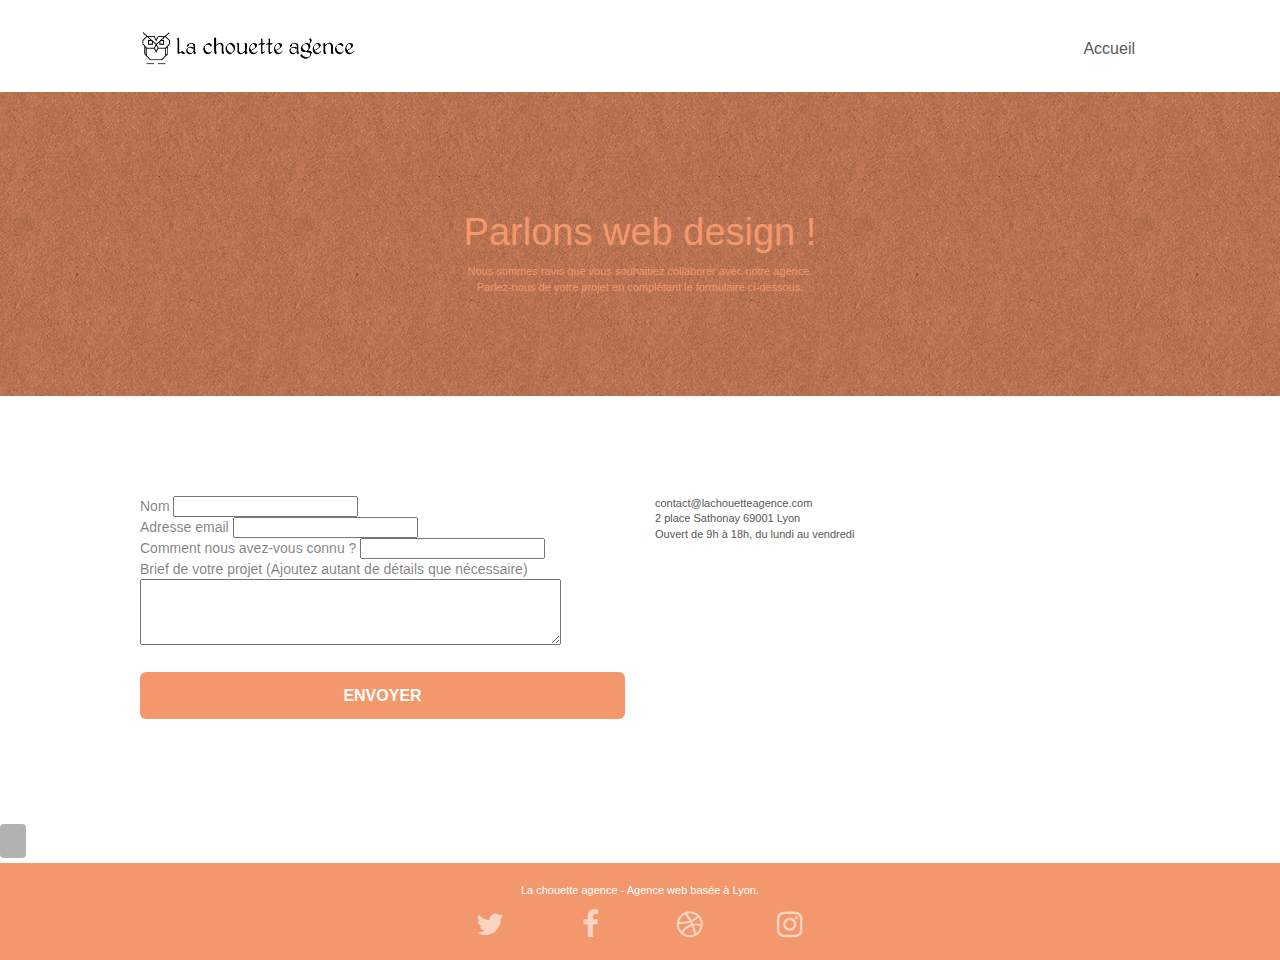
==== contact.html @ f921adf1 "Heading level & keyword invisible" ====
<!doctype html>
<html lang="FR">
<head>
    <meta charset="utf-8">
    <meta name="keywords" content="">
    <meta name="description" content="La chouette agence, une grande agence de web design basée à Lyon.">
    <meta name="viewport" content="width=device-width, initial-scale=1.0, viewport-fit=cover">
    <link rel="shortcut icon" type="image/png" href="favicon.jpg">
    
	<link rel="stylesheet" type="text/css" href="./css/bootstrap.css">
	<link rel="stylesheet" type="text/css" href="style.css">
	<link rel="stylesheet" type="text/css" href="./css/font-awesome.css">
	<link rel="stylesheet" type="text/css" href="./css/et-line.css">
	
    
	<script src="./js/jquery-2.1.0.min.js"></script>
	<script src="./js/bootstrap.min.js"></script>
	<script src="./js/blocs.min.js"></script>
	<script src="./js/jqBootstrapValidation.min.js"></script>
	<script src="./js/formHandler.min.js"></script>
    <title>Contact - La chouette agence</title>

    
<!-- Analytics -->
 
<!-- Analytics END -->
    
</head>
<body>
<!-- Principal conteneur -->
<div class="page-container">
    
<!-- bloc-0 -->
<div class="bloc bgc-white l-bloc " id="bloc-0">
	<div class="container bloc-sm">
		<nav class="navbar row">
			<div class="navbar-header">
				<a class="navbar-brand" href="index.html"><img src="img/la-chouette-agence.png" alt="atlanta web design logo" height="40" /></a>
				<button id="nav-toggle" type="button" class="ui-navbar-toggle navbar-toggle" data-toggle="collapse" data-target=".navbar-1">
					<span class="sr-only">Toggle navigation</span><span class="icon-bar"></span><span class="icon-bar"></span><span class="icon-bar"></span>
				</button>
			</div>
			<div class="collapse navbar-collapse navbar-1 special-dropdown-nav">
				<ul class="site-navigation nav navbar-nav">
					<li>
						<a href="index.html">Accueil</a>
					</li>
				</ul>
			</div>
		</nav>
	</div>
</div>
<!-- bloc-0 END -->

<!-- bloc-6 -->
<div class="bloc bg-dots-bg bg-repeat bgc-atomic-tangerine d-bloc bloc-bg-texture texture-paper" id="bloc-6">
	<div class="container bloc-lg">
		<div class="row">
			<div class="col-sm-12">
				<h1 class="text-center hero-bloc-text tc-white">
					Parlons web design !
				</h1>
				<p class="text-center mg-lg tc-white tight-width-whitespace">
					Nous sommes ravis que vous souhaitiez collaborer avec notre agence.<br>
					Parlez-nous de votre projet en complétant le formulaire ci-dessous.
				</p>
			</div>
		</div>
	</div>
</div>
<!-- bloc-6 END -->

<!-- bloc-7 -->
<div class="bloc bgc-white l-bloc" id="bloc-7">
	<div class="container bloc-lg">
		<div class="row">
			<div class="col-sm-6">
				<form id="form_1" novalidate success-msg="Your message has been sent." fail-msg="Sorry it seems that our mail server is not responding, Sorry for the inconvenience!">
					<div class="form-group">
						<label>
							Nom
						</label>
						<input id="name" class="form-control" required />
					</div>
					<div class="form-group">
						<label>
							Adresse email
						</label>
						<input id="email" class="form-control" type="email" required />
					</div>
					<div class="form-group">
						<label>
							Comment nous avez-vous connu ?
						</label>
						<input class="form-control" type="email" required id="input_504" />
					</div>
					<div class="form-group">
						<label>
							Brief de votre projet (Ajoutez autant de détails que nécessaire)<br>
						</label><textarea id="message" class="form-control" rows="4" cols="50" required></textarea>
					</div> 
					<button class="bloc-button btn btn-lg btn-block cta-hero btn-atomic-tangerine" type="submit">
						Envoyer
					</button>
				</form>
			</div>
			<div class="col-sm-6">
				<p>
					contact@lachouetteagence.com<br>2 place Sathonay 69001 Lyon<br>Ouvert de 9h à 18h, du lundi au vendredi<br>
				</p>
			</div>
		</div>
	</div>
</div>
<!-- bloc-7 END -->

<!-- ScrollToTop Button -->
<a class="bloc-button btn btn-d scrollToTop" onclick="scrollToTarget('1')"><span class="fa fa-chevron-up"></span></a>
<!-- ScrollToTop Button END-->


<!-- Footer - bloc-8 -->
<div class="bloc bgc-atomic-tangerine d-bloc" id="bloc-8">
	<div class="container bloc-sm">
		<div class="row">
			<div class="col-sm-12">
				<p class="text-center white">
					La chouette agence - Agence web basée à Lyon.<br>
				</p>
				<div class="row row-no-gutters social">
					<div class="col-sm-3">
						<div class="text-center">
							<a class="social" href="index.html"><span class="fa fa-twitter icon-md"></span></a>
						</div>
					</div>
					<div class="col-sm-3">
						<div class="text-center">
							<a class="social" href="index.html"><span class="fa fa-facebook icon-md"></span></a>
						</div>
					</div>
					<div class="col-sm-3">
						<div class="text-center">
							<a class="social" href="index.html"><span class="fa fa-dribbble icon-md"></span></a>
						</div>
					</div>
					<div class="col-sm-3">
						<div class="text-center">
							<a class="social" href="index.html"><span class="fa fa-instagram icon-md"></span></a>
						</div>
					</div>
				</div>
			</div>
		</div>
	</div>
</div>
<!-- Footer - bloc-8 END -->

</div>
<!-- Principal conteneur END -->
    

</body>
</html>
---- style.css ----
body{margin:0;padding:0;background:#fff;overflow-x:hidden;-webkit-font-smoothing:antialiased;-moz-osx-font-smoothing:grayscale}a,button{transition:all .3s ease-in-out;outline:0!important}a:hover{text-decoration:none;cursor:pointer}.bloc{width:100%;clear:both;background:50% 50% no-repeat;padding:0 50px;-webkit-background-size:cover;-moz-background-size:cover;-o-background-size:cover;background-size:cover;position:relative}.bloc .container{padding-left:0;padding-right:0}.bloc-lg{padding:100px 50px}.bloc-md{padding:50px}.bloc-sm{padding:20px 50px}.bg-b-edge,.bg-br-edge,.bg-center,.bg-l-edge,.bg-r-edge,.bg-repeat,.bg-t-edge{-webkit-background-size:auto!important;-moz-background-size:auto!important;-o-background-size:auto!important;background-size:auto!important}.bg-repeat{background:repeat}.bg-t-edge{background:top no-repeat}.bloc-bg-texture::before{content:"";background-size:2px 2px;position:absolute;top:0;bottom:0;left:0;right:0}.texture-paper::before{background:url(https://emericcarbonnier.github.io/Emericcarbonnier-CarbonnierEmeric_4_10-10-2021/img/texture-paper.png);background-size:280px 280px}.b-parallax{background-attachment:fixed}.d-bloc{color:rgba(255,255,255,.7)}.d-bloc button:hover{color:rgba(255,255,255,.9)}.d-bloc .a-btn,.d-bloc .navbar a,.d-bloc .navbar-brand,.d-bloc a .icon-lg,.d-bloc a .icon-md,.d-bloc a .icon-sm,.d-bloc h1 a,.d-bloc h2 a,.d-bloc h3 a,.d-bloc h4 a,.d-bloc h5 a,.d-bloc h6 a,.d-bloc p a{color:rgba(255,255,255,.6)}.d-bloc .a-btn:hover,.d-bloc .navbar a:hover,.d-bloc .navbar-brand:hover,.d-bloc a:hover .icon-lg,.d-bloc a:hover .icon-md,.d-bloc a:hover .icon-sm,.d-bloc h1 a:hover,.d-bloc h2 a:hover,.d-bloc h3 a:hover,.d-bloc h4 a:hover,.d-bloc h5 a:hover,.d-bloc h6 a:hover,.d-bloc p a:hover{color:rgba(255,255,255,1)}.d-bloc .navbar-toggle .icon-bar{background:rgba(255,255,255,1)}.l-bloc{color:rgba(0,0,0,.5)}.l-bloc button:hover{color:rgba(0,0,0,.7)}.l-bloc .a-btn,.l-bloc .navbar a,.l-bloc .navbar-brand,.l-bloc a .icon-lg,.l-bloc a .icon-md,.l-bloc a .icon-sm,.l-bloc h1 a,.l-bloc h2 a,.l-bloc h3 a,.l-bloc h4 a,.l-bloc h5 a,.l-bloc h6 a,.l-bloc p a{color:rgba(0,0,0,.6)}.l-bloc .a-btn:hover,.l-bloc .navbar a:hover,.l-bloc .navbar-brand:hover,.l-bloc a:hover .icon-lg,.l-bloc a:hover .icon-md,.l-bloc a:hover .icon-sm,.l-bloc h1 a:hover,.l-bloc h2 a:hover,.l-bloc h3 a:hover,.l-bloc h4 a:hover,.l-bloc h5 a:hover,.l-bloc h6 a:hover,.l-bloc p a:hover{color:rgba(0,0,0,1)}.l-bloc .navbar-toggle .icon-bar{color:rgba(0,0,0,.6)}.voffset{margin-top:30px}.voffset-lg{margin-top:80px}.row-no-gutters{margin-right:0;margin-left:0}.row.row-no-gutters>[class*=" col-"],.row.row-no-gutters>[class^=col-]{padding-right:0;padding-left:0}#bloc-1-hero h1{font-size:32px}.navbar{margin-bottom:0;z-index:1}.navbar-brand{height:auto;padding:3px 15px;font-size:25px;font-weight:400;font-weight:600;line-height:44px}.navbar-brand img{max-height:200px;margin:0 5px 0 0;display:inline}.navbar-brand img[src$=svg]{min-width:100px}.nav-center .navbar-brand img{margin:0}.navbar .nav{padding-top:2px;margin-right:-16px;float:right;z-index:1}.nav>li{float:left;margin-top:4px;font-size:16px}.nav>li a:focus,.nav>li a:hover{background:0 0}.navbar-toggle{margin:10px 10px 0 0;border:0}.navbar-toggle:hover{background:0 0!important}.navbar-toggle .icon-bar{background-color:rgba(0,0,0,.5);width:26px}@media (min-width:768px){.site-navigation{position:absolute;top:50%;right:20px;transform:translate(0,-50%);-webkit-transform:translateY(-50%)}.nav-center{text-align:center}.nav-center .navbar-header{width:100%}.nav-center .nav>li,.nav-center .navbar-brand,.nav-center .navbar-header{float:none;display:inline-block}.nav-center .site-navigation{position:relative;width:100%;right:0;margin-right:0;margin-top:20px}}.nav>li>.dropdown a{background:0 0!important;display:block;padding:14px 15px}.mg-md{margin-top:10px;margin-bottom:20px}.mg-lg{margin-top:10px;margin-bottom:40px}.btn{margin:0 5px 5px 0}.btn-d,.btn-d:focus,.btn-d:hover{color:#fff;background:rgba(0,0,0,.3)}button{outline:0!important}.btn-rd{border-radius:40px}.btn-clean{border:1px solid rgba(0,0,0,.08);border-bottom-color:rgba(0,0,0,.1);text-shadow:0 1px 0 rgba(0,0,1,.1);box-shadow:0 1px 3px rgba(0,0,1,.25),inset 0 1px 0 0 rgba(255,255,255,.15)}.icon-md{font-size:30px!important}.icon-lg{font-size:60px!important}.sm-shadow{text-shadow:0 1px 2px rgba(0,0,0,.3)}a[data-lightbox]{position:relative;display:block;text-align:center}a[data-lightbox]:hover::before{content:"+";font-family:HelveticaNeue-Light,"Helvetica Neue Light","Helvetica Neue",Helvetica,Arial;font-size:32px;width:50px;height:50px;margin-left:-25px;border-radius:50%;background:rgba(0,0,0,.6);color:#fff;font-weight:100;z-index:1;position:absolute;top:50%;transform:translateY(-50%);-webkit-transform:translateY(-50%)}a[data-lightbox]:hover img{opacity:.6;-webkit-animation-fill-mode:none;animation-fill-mode:none}.lightbox-caption{padding:20px;color:#fff;background:rgba(0,0,0,.5);position:absolute;left:15px;right:15px;bottom:5px}.snapshot-lb .lightbox-caption{padding:0;color:rgba(0,0,0,.5);background:0 0}.btn,a,h1,h2,h3,h4,h5,h6,p{font-family:helvetica;font-weight:400;color:#575757!important}.container{max-width:1000px}.hero-bloc-text{font-size:38px}p{font-size:11px}.tight-width-whitespace{max-width:600px;margin:auto auto auto auto}.h1{font-size:20px;font-family:"Open Sans"}.cta-hero{margin-top:22px;color:#fff!important;text-transform:uppercase;padding:12px 28px 12px 28px;font-size:16px;font-weight:700}.social{max-width:400px;margin:auto auto auto auto}h2{font-size:22px;line-height:1.4em}h3{font-size:15px;text-transform:uppercase;font-weight:700;color:#333!important}.med-width-whitespace{max-width:800px;margin:auto auto auto auto;box-shadow:0 0 0 #000}h1{color:#333!important}h4{color:#333!important}.icons{margin-bottom:14px;margin-top:24px}.white{color:#fff!important}.portfolio-thumb{margin-bottom:24px}.portfolio-row{margin-bottom:44px;margin-top:50px}.black-background{background-color:rgba(165,147,99,.7);padding:40px 40px 40px 40px}.bold-link{font-weight:900;text-decoration:underline!important}.bgc-white{background-color:#fff}.bgc-dark-slate-blue{background-color:#364577}.bgc-atomic-tangerine{background-color:#f3976c}.tc-white{color:#f3976c!important}.btn-atomic-tangerine{background:#f3976c;color:#fff!important}.btn-atomic-tangerine:hover{background:#c27956!important;color:#fff!important}.ltc-white{color:#fff!important}.ltc-white:hover{color:#ccc!important}.ltc-atomic-tangerine{color:#f3976c!important}.ltc-atomic-tangerine:hover{color:#c27956!important}.icon-dark-slate-blue{color:#364577!important;border-color:#364577!important}.bg-lines-h2-bg{background-image:url(https://emericcarbonnier.github.io/Emericcarbonnier-CarbonnierEmeric_4_10-10-2021/img/lines-h2-bg.png)}.bg-banniere{background-image:url(https://emericcarbonnier.github.io/Emericcarbonnier-CarbonnierEmeric_4_10-10-2021/img/la-chouette-agence-banniere.jpg)}.bg-presentation{background-image:url(https://emericcarbonnier.github.io/Emericcarbonnier-CarbonnierEmeric_4_10-10-2021/img/image-de-presentation.bmp)}@media (max-width:1024px){.bloc{padding-left:20px;padding-right:20px}}@media (max-width:992px) and (min-width:768px){.navbar .nav{max-width:80%}.nav-center.navbar .nav{max-width:100%}}@media only screen and (min-device-width:768px) and (max-device-width:1024px) and (orientation:landscape){.b-parallax{background-attachment:scroll}}@media only screen and (min-device-width:1024px) and (max-device-width:1366px) and (-webkit-min-device-pixel-ratio:1.5){.b-parallax{background-attachment:scroll}}@media (max-width:991px){.container{width:100%}.b-parallax{background-attachment:scroll}#hero-bloc,.page-container{overflow-x:hidden;position:relative}.bloc{padding-left:constant(safe-area-inset-left);padding-right:constant(safe-area-inset-right)}}@media (max-width:767px){.page-container{overflow-x:hidden;position:relative}h1,h2,h3,h4,h5,h6,p{padding-left:10px!important;padding-right:10px!important}.b-parallax{background-attachment:scroll}.navbar .nav{padding-top:0;border-top:1px solid rgba(0,0,0,.2);float:none!important}.navbar.row{margin-left:0;margin-right:0}.site-navigation{position:inherit;transform:none;-webkit-transform:none;-ms-transform:none}.nav>li{margin-top:0;border-bottom:1px solid rgba(0,0,0,.1);background:rgba(0,0,0,.05);text-align:left;padding-left:15px;width:100%}.nav>li:hover{background:rgba(0,0,0,.08)}#hero-bloc .navbar .nav{background:rgba(0,0,0,.8)}#hero-bloc .navbar .nav a{color:rgba(255,255,255,.6)}.hero{padding:50px 0}.hero-nav{left:-1px;right:-1px}.navbar-collapse{padding:0;overflow-x:hidden;-webkit-box-shadow:none;box-shadow:none}.navbar-brand img{max-height:40px;width:auto}.bloc{padding-left:0;padding-right:0}.bloc-lg{padding:40px 0}.bloc-md,.bloc-sm{padding-left:0;padding-right:0}.a-block{padding:0 10px}.voffset{margin-top:5px}.voffset-md{margin-top:20px}.voffset-lg{margin-top:30px}}@media (max-width:400px){.bloc{padding-left:0;padding-right:0}}
---- css/et-line.css ----
@font-face{font-family:et-line;src:url(https://emericcarbonnier.github.io/Emericcarbonnier-CarbonnierEmeric_4_10-10-2021/fonts/et-line.eot);src:url(https://emericcarbonnier.github.io/Emericcarbonnier-CarbonnierEmeric_4_10-10-2021/fonts/et-line.eot?#iefix) format('embedded-opentype'),url(https://emericcarbonnier.github.io/Emericcarbonnier-CarbonnierEmeric_4_10-10-2021/fonts/et-line.woff) format('woff'),url(https://emericcarbonnier.github.io/Emericcarbonnier-CarbonnierEmeric_4_10-10-2021/fonts/et-line.ttf) format('truetype'),url(https://emericcarbonnier.github.io/Emericcarbonnier-CarbonnierEmeric_4_10-10-2021/fonts/et-line.svg#et-line) format('svg');font-weight:400;font-style:normal}.et-icon-browser,.et-icon-dribbble,.et-icon-edit,.et-icon-facebook,.et-icon-presentation,.et-icon-target,.et-icon-twitter{font-family:et-line;speak:none;font-style:normal;font-weight:400;font-variant:normal;text-transform:none;line-height:1;-webkit-font-smoothing:antialiased;-moz-osx-font-smoothing:grayscale;display:inline-block}.et-icon-browser:before{content:"\e00c"}.et-icon-presentation:before{content:"\e00e"}.et-icon-edit:before{content:"\e01c"}.et-icon-target:before{content:"\e04e"}.et-icon-facebook:before{content:"\e05d"}.et-icon-twitter:before{content:"\e05e"}.et-icon-dribbble:before{content:"\e063"}
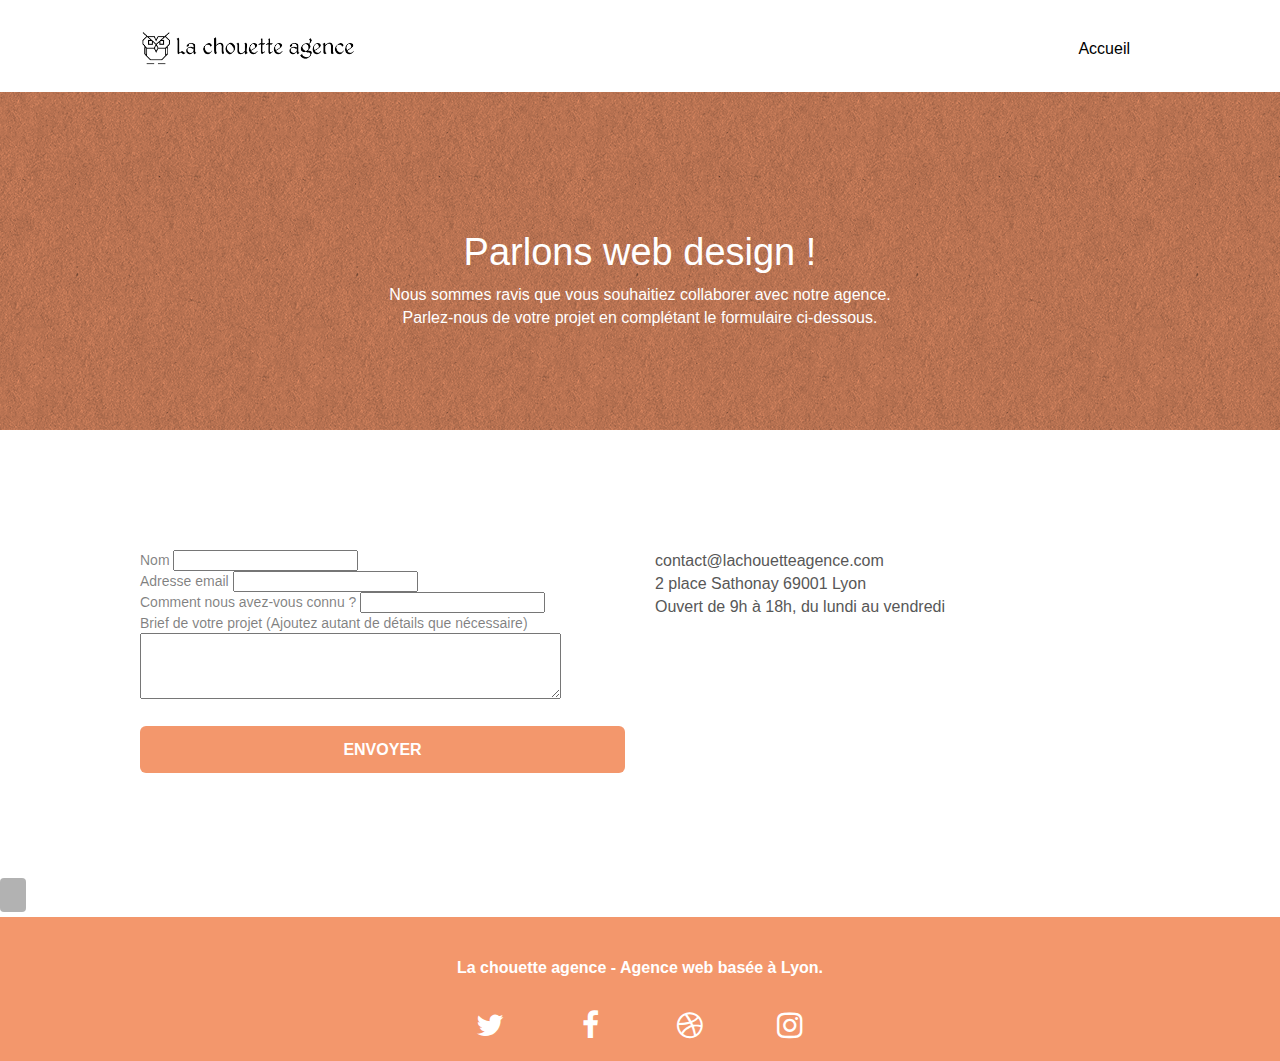
==== commit af2df87a: "page 2, label, contraste" ====
--- a/contact.html
+++ b/contact.html
@@ -1,163 +1,180 @@
 <!doctype html>
 <html lang="FR">
+
 <head>
-    <meta charset="utf-8">
-    <meta name="keywords" content="">
-    <meta name="description" content="La chouette agence, une grande agence de web design basée à Lyon.">
-    <meta name="viewport" content="width=device-width, initial-scale=1.0, viewport-fit=cover">
-    <link rel="shortcut icon" type="image/png" href="favicon.jpg">
-    
+	<meta charset="utf-8">
+	<meta name="keywords" content="">
+	<meta name="description" content="La chouette agence, une grande agence de web design basée à Lyon.">
+	<meta name="viewport" content="width=device-width, initial-scale=1.0, viewport-fit=cover">
+	<link rel="shortcut icon" type="image/png" href="favicon.jpg">
+
 	<link rel="stylesheet" type="text/css" href="./css/bootstrap.css">
 	<link rel="stylesheet" type="text/css" href="style.css">
 	<link rel="stylesheet" type="text/css" href="./css/font-awesome.css">
 	<link rel="stylesheet" type="text/css" href="./css/et-line.css">
-	
-    
+
+
 	<script src="./js/jquery-2.1.0.min.js"></script>
 	<script src="./js/bootstrap.min.js"></script>
 	<script src="./js/blocs.min.js"></script>
 	<script src="./js/jqBootstrapValidation.min.js"></script>
 	<script src="./js/formHandler.min.js"></script>
-    <title>Contact - La chouette agence</title>
+	<title>Contact - La chouette agence</title>
 
-    
-<!-- Analytics -->
- 
-<!-- Analytics END -->
-    
+
+	<!-- Analytics -->
+
+	<!-- Analytics END -->
+
 </head>
+
 <body>
-<!-- Principal conteneur -->
-<div class="page-container">
-    
-<!-- bloc-0 -->
-<div class="bloc bgc-white l-bloc " id="bloc-0">
-	<div class="container bloc-sm">
-		<nav class="navbar row">
-			<div class="navbar-header">
-				<a class="navbar-brand" href="index.html"><img src="img/la-chouette-agence.png" alt="atlanta web design logo" height="40" /></a>
-				<button id="nav-toggle" type="button" class="ui-navbar-toggle navbar-toggle" data-toggle="collapse" data-target=".navbar-1">
-					<span class="sr-only">Toggle navigation</span><span class="icon-bar"></span><span class="icon-bar"></span><span class="icon-bar"></span>
-				</button>
-			</div>
-			<div class="collapse navbar-collapse navbar-1 special-dropdown-nav">
-				<ul class="site-navigation nav navbar-nav">
-					<li>
-						<a href="index.html">Accueil</a>
-					</li>
-				</ul>
-			</div>
-		</nav>
-	</div>
-</div>
-<!-- bloc-0 END -->
+	<!-- Principal conteneur -->
+	<div class="page-container">
 
-<!-- bloc-6 -->
-<div class="bloc bg-dots-bg bg-repeat bgc-atomic-tangerine d-bloc bloc-bg-texture texture-paper" id="bloc-6">
-	<div class="container bloc-lg">
-		<div class="row">
-			<div class="col-sm-12">
-				<h1 class="text-center hero-bloc-text tc-white">
-					Parlons web design !
-				</h1>
-				<p class="text-center mg-lg tc-white tight-width-whitespace">
-					Nous sommes ravis que vous souhaitiez collaborer avec notre agence.<br>
-					Parlez-nous de votre projet en complétant le formulaire ci-dessous.
-				</p>
+		<!-- bloc-0 -->
+		<div class="bloc bgc-white l-bloc " id="bloc-0">
+			<div class="container bloc-sm">
+				<nav class="navbar row">
+					<div class="navbar-header">
+						<a class="navbar-brand" href="index.html"><img src="img/la-chouette-agence.png"
+								alt="atlanta web design logo" height="40" /></a>
+						<button id="nav-toggle" type="button" class="ui-navbar-toggle navbar-toggle"
+							data-toggle="collapse" data-target=".navbar-1">
+							<span class="sr-only">Toggle navigation</span><span class="icon-bar"></span><span
+								class="icon-bar"></span><span class="icon-bar"></span>
+						</button>
+					</div>
+					<div class="collapse navbar-collapse navbar-1 special-dropdown-nav">
+						<ul class="site-navigation nav navbar-nav">
+							<li>
+								<a href="index.html">Accueil</a>
+							</li>
+						</ul>
+					</div>
+				</nav>
 			</div>
 		</div>
-	</div>
-</div>
-<!-- bloc-6 END -->
+		<!-- bloc-0 END -->
 
-<!-- bloc-7 -->
-<div class="bloc bgc-white l-bloc" id="bloc-7">
-	<div class="container bloc-lg">
-		<div class="row">
-			<div class="col-sm-6">
-				<form id="form_1" novalidate success-msg="Your message has been sent." fail-msg="Sorry it seems that our mail server is not responding, Sorry for the inconvenience!">
-					<div class="form-group">
-						<label>
-							Nom
-						</label>
-						<input id="name" class="form-control" required />
+		<!-- bloc-6 -->
+		<div class="bloc bg-dots-bg bg-repeat bgc-atomic-tangerine d-bloc bloc-bg-texture texture-paper" id="bloc-6">
+			<div class="container bloc-lg">
+				<div class="row">
+					<div class="col-sm-12">
+						<h1 class="text-center hero-bloc-text white">
+							Parlons web design !
+						</h1>
+						<p class="text-center mg-lg tight-width-whitespace white">
+							Nous sommes ravis que vous souhaitiez collaborer avec notre agence.<br>
+							Parlez-nous de votre projet en complétant le formulaire ci-dessous.
+						</p>
 					</div>
-					<div class="form-group">
-						<label>
-							Adresse email
-						</label>
-						<input id="email" class="form-control" type="email" required />
-					</div>
-					<div class="form-group">
-						<label>
-							Comment nous avez-vous connu ?
-						</label>
-						<input class="form-control" type="email" required id="input_504" />
-					</div>
-					<div class="form-group">
-						<label>
-							Brief de votre projet (Ajoutez autant de détails que nécessaire)<br>
-						</label><textarea id="message" class="form-control" rows="4" cols="50" required></textarea>
-					</div> 
-					<button class="bloc-button btn btn-lg btn-block cta-hero btn-atomic-tangerine" type="submit">
-						Envoyer
-					</button>
-				</form>
-			</div>
-			<div class="col-sm-6">
-				<p>
-					contact@lachouetteagence.com<br>2 place Sathonay 69001 Lyon<br>Ouvert de 9h à 18h, du lundi au vendredi<br>
-				</p>
+				</div>
 			</div>
 		</div>
-	</div>
-</div>
-<!-- bloc-7 END -->
+		<!-- bloc-6 END -->
 
-<!-- ScrollToTop Button -->
-<a class="bloc-button btn btn-d scrollToTop" onclick="scrollToTarget('1')"><span class="fa fa-chevron-up"></span></a>
-<!-- ScrollToTop Button END-->
+		<!-- bloc-7 -->
+		<div class="bloc bgc-white l-bloc" id="bloc-7">
+			<div class="container bloc-lg">
+				<div class="row">
+					<div class="col-sm-6">
+						<form id="form_1" novalidate success-msg="Your message has been sent."
+							fail-msg="Sorry it seems that our mail server is not responding, Sorry for the inconvenience!">
+							<div class="form-group">
+								<label>
+									Nom
+
+									<input id="name" class="form-control" required />
+								</label>
+							</div>
+							<div class="form-group">
+								<label>
+									Adresse email
+
+									<input id="email" class="form-control" type="email" required />
+								</label>
+
+							</div>
+							<div class="form-group">
+								<label>
+									Comment nous avez-vous connu ?
+
+									<input class="form-control" type="email" required id="input_504" />
+								</label>
+							</div>
+							<div class="form-group">
+								<label>
+									Brief de votre projet (Ajoutez autant de détails que nécessaire)<br>
+									<textarea id="message" class="form-control" rows="4" cols="50"
+										required></textarea>
+									</label>
+							</div>
+							<button class="bloc-button btn btn-lg btn-block cta-hero btn-atomic-tangerine"
+								type="submit">
+								Envoyer
+							</button>
+						</form>
+					</div>
+					<div class="col-sm-6">
+						<p>
+							contact@lachouetteagence.com<br>2 place Sathonay 69001 Lyon<br>Ouvert de 9h à 18h, du lundi
+							au vendredi<br>
+						</p>
+					</div>
+				</div>
+			</div>
+		</div>
+		<!-- bloc-7 END -->
+
+		<!-- ScrollToTop Button -->
+		<a class="bloc-button btn btn-d scrollToTop" onclick="scrollToTarget('1')"><span
+				class="fa fa-chevron-up"></span></a>
+		<!-- ScrollToTop Button END-->
 
 
-<!-- Footer - bloc-8 -->
-<div class="bloc bgc-atomic-tangerine d-bloc" id="bloc-8">
-	<div class="container bloc-sm">
-		<div class="row">
-			<div class="col-sm-12">
-				<p class="text-center white">
-					La chouette agence - Agence web basée à Lyon.<br>
-				</p>
-				<div class="row row-no-gutters social">
-					<div class="col-sm-3">
-						<div class="text-center">
-							<a class="social" href="index.html"><span class="fa fa-twitter icon-md"></span></a>
-						</div>
-					</div>
-					<div class="col-sm-3">
-						<div class="text-center">
-							<a class="social" href="index.html"><span class="fa fa-facebook icon-md"></span></a>
-						</div>
-					</div>
-					<div class="col-sm-3">
-						<div class="text-center">
-							<a class="social" href="index.html"><span class="fa fa-dribbble icon-md"></span></a>
-						</div>
-					</div>
-					<div class="col-sm-3">
-						<div class="text-center">
-							<a class="social" href="index.html"><span class="fa fa-instagram icon-md"></span></a>
+		<!-- Footer - bloc-8 -->
+		<div class="bloc bgc-atomic-tangerine d-bloc" id="bloc-8">
+			<div class="container bloc-sm">
+				<div class="row">
+					<div class="col-sm-12">
+						<p class="text-center white font-weight-bold">
+							La chouette agence - Agence web basée à Lyon.<br>
+						</p>
+						<div class="row row-no-gutters social">
+							<div class="col-sm-3">
+								<div class="text-center">
+									<a class="social" href="index.html" alt="twitter"><span class="fa fa-twitter icon-md"></span></a>
+								</div>
+							</div>
+							<div class="col-sm-3">
+								<div class="text-center">
+									<a class="social" href="index.html"><span class="fa fa-facebook icon-md"></span></a>
+								</div>
+							</div>
+							<div class="col-sm-3">
+								<div class="text-center">
+									<a class="social" href="index.html"><span class="fa fa-dribbble icon-md"></span></a>
+								</div>
+							</div>
+							<div class="col-sm-3">
+								<div class="text-center">
+									<a class="social" href="index.html"><span
+											class="fa fa-instagram icon-md"></span></a>
+								</div>
+							</div>
 						</div>
 					</div>
 				</div>
 			</div>
 		</div>
+		<!-- Footer - bloc-8 END -->
+
 	</div>
-</div>
-<!-- Footer - bloc-8 END -->
+	<!-- Principal conteneur END -->
 
-</div>
-<!-- Principal conteneur END -->
-    
 
 </body>
-</html>
+
+</html>--- a/style.css
+++ b/style.css
@@ -1 +1,618 @@
-body{margin:0;padding:0;background:#fff;overflow-x:hidden;-webkit-font-smoothing:antialiased;-moz-osx-font-smoothing:grayscale}a,button{transition:all .3s ease-in-out;outline:0!important}a:hover{text-decoration:none;cursor:pointer}.bloc{width:100%;clear:both;background:50% 50% no-repeat;padding:0 50px;-webkit-background-size:cover;-moz-background-size:cover;-o-background-size:cover;background-size:cover;position:relative}.bloc .container{padding-left:0;padding-right:0}.bloc-lg{padding:100px 50px}.bloc-md{padding:50px}.bloc-sm{padding:20px 50px}.bg-b-edge,.bg-br-edge,.bg-center,.bg-l-edge,.bg-r-edge,.bg-repeat,.bg-t-edge{-webkit-background-size:auto!important;-moz-background-size:auto!important;-o-background-size:auto!important;background-size:auto!important}.bg-repeat{background:repeat}.bg-t-edge{background:top no-repeat}.bloc-bg-texture::before{content:"";background-size:2px 2px;position:absolute;top:0;bottom:0;left:0;right:0}.texture-paper::before{background:url(https://emericcarbonnier.github.io/Emericcarbonnier-CarbonnierEmeric_4_10-10-2021/img/texture-paper.png);background-size:280px 280px}.b-parallax{background-attachment:fixed}.d-bloc{color:rgba(255,255,255,.7)}.d-bloc button:hover{color:rgba(255,255,255,.9)}.d-bloc .a-btn,.d-bloc .navbar a,.d-bloc .navbar-brand,.d-bloc a .icon-lg,.d-bloc a .icon-md,.d-bloc a .icon-sm,.d-bloc h1 a,.d-bloc h2 a,.d-bloc h3 a,.d-bloc h4 a,.d-bloc h5 a,.d-bloc h6 a,.d-bloc p a{color:rgba(255,255,255,.6)}.d-bloc .a-btn:hover,.d-bloc .navbar a:hover,.d-bloc .navbar-brand:hover,.d-bloc a:hover .icon-lg,.d-bloc a:hover .icon-md,.d-bloc a:hover .icon-sm,.d-bloc h1 a:hover,.d-bloc h2 a:hover,.d-bloc h3 a:hover,.d-bloc h4 a:hover,.d-bloc h5 a:hover,.d-bloc h6 a:hover,.d-bloc p a:hover{color:rgba(255,255,255,1)}.d-bloc .navbar-toggle .icon-bar{background:rgba(255,255,255,1)}.l-bloc{color:rgba(0,0,0,.5)}.l-bloc button:hover{color:rgba(0,0,0,.7)}.l-bloc .a-btn,.l-bloc .navbar a,.l-bloc .navbar-brand,.l-bloc a .icon-lg,.l-bloc a .icon-md,.l-bloc a .icon-sm,.l-bloc h1 a,.l-bloc h2 a,.l-bloc h3 a,.l-bloc h4 a,.l-bloc h5 a,.l-bloc h6 a,.l-bloc p a{color:rgba(0,0,0,.6)}.l-bloc .a-btn:hover,.l-bloc .navbar a:hover,.l-bloc .navbar-brand:hover,.l-bloc a:hover .icon-lg,.l-bloc a:hover .icon-md,.l-bloc a:hover .icon-sm,.l-bloc h1 a:hover,.l-bloc h2 a:hover,.l-bloc h3 a:hover,.l-bloc h4 a:hover,.l-bloc h5 a:hover,.l-bloc h6 a:hover,.l-bloc p a:hover{color:rgba(0,0,0,1)}.l-bloc .navbar-toggle .icon-bar{color:rgba(0,0,0,.6)}.voffset{margin-top:30px}.voffset-lg{margin-top:80px}.row-no-gutters{margin-right:0;margin-left:0}.row.row-no-gutters>[class*=" col-"],.row.row-no-gutters>[class^=col-]{padding-right:0;padding-left:0}#bloc-1-hero h1{font-size:32px}.navbar{margin-bottom:0;z-index:1}.navbar-brand{height:auto;padding:3px 15px;font-size:25px;font-weight:400;font-weight:600;line-height:44px}.navbar-brand img{max-height:200px;margin:0 5px 0 0;display:inline}.navbar-brand img[src$=svg]{min-width:100px}.nav-center .navbar-brand img{margin:0}.navbar .nav{padding-top:2px;margin-right:-16px;float:right;z-index:1}.nav>li{float:left;margin-top:4px;font-size:16px}.nav>li a:focus,.nav>li a:hover{background:0 0}.navbar-toggle{margin:10px 10px 0 0;border:0}.navbar-toggle:hover{background:0 0!important}.navbar-toggle .icon-bar{background-color:rgba(0,0,0,.5);width:26px}@media (min-width:768px){.site-navigation{position:absolute;top:50%;right:20px;transform:translate(0,-50%);-webkit-transform:translateY(-50%)}.nav-center{text-align:center}.nav-center .navbar-header{width:100%}.nav-center .nav>li,.nav-center .navbar-brand,.nav-center .navbar-header{float:none;display:inline-block}.nav-center .site-navigation{position:relative;width:100%;right:0;margin-right:0;margin-top:20px}}.nav>li>.dropdown a{background:0 0!important;display:block;padding:14px 15px}.mg-md{margin-top:10px;margin-bottom:20px}.mg-lg{margin-top:10px;margin-bottom:40px}.btn{margin:0 5px 5px 0}.btn-d,.btn-d:focus,.btn-d:hover{color:#fff;background:rgba(0,0,0,.3)}button{outline:0!important}.btn-rd{border-radius:40px}.btn-clean{border:1px solid rgba(0,0,0,.08);border-bottom-color:rgba(0,0,0,.1);text-shadow:0 1px 0 rgba(0,0,1,.1);box-shadow:0 1px 3px rgba(0,0,1,.25),inset 0 1px 0 0 rgba(255,255,255,.15)}.icon-md{font-size:30px!important}.icon-lg{font-size:60px!important}.sm-shadow{text-shadow:0 1px 2px rgba(0,0,0,.3)}a[data-lightbox]{position:relative;display:block;text-align:center}a[data-lightbox]:hover::before{content:"+";font-family:HelveticaNeue-Light,"Helvetica Neue Light","Helvetica Neue",Helvetica,Arial;font-size:32px;width:50px;height:50px;margin-left:-25px;border-radius:50%;background:rgba(0,0,0,.6);color:#fff;font-weight:100;z-index:1;position:absolute;top:50%;transform:translateY(-50%);-webkit-transform:translateY(-50%)}a[data-lightbox]:hover img{opacity:.6;-webkit-animation-fill-mode:none;animation-fill-mode:none}.lightbox-caption{padding:20px;color:#fff;background:rgba(0,0,0,.5);position:absolute;left:15px;right:15px;bottom:5px}.snapshot-lb .lightbox-caption{padding:0;color:rgba(0,0,0,.5);background:0 0}.btn,a,h1,h2,h3,h4,h5,h6,p{font-family:helvetica;font-weight:400;color:#575757!important}.container{max-width:1000px}.hero-bloc-text{font-size:38px}p{font-size:11px}.tight-width-whitespace{max-width:600px;margin:auto auto auto auto}.h1{font-size:20px;font-family:"Open Sans"}.cta-hero{margin-top:22px;color:#fff!important;text-transform:uppercase;padding:12px 28px 12px 28px;font-size:16px;font-weight:700}.social{max-width:400px;margin:auto auto auto auto}h2{font-size:22px;line-height:1.4em}h3{font-size:15px;text-transform:uppercase;font-weight:700;color:#333!important}.med-width-whitespace{max-width:800px;margin:auto auto auto auto;box-shadow:0 0 0 #000}h1{color:#333!important}h4{color:#333!important}.icons{margin-bottom:14px;margin-top:24px}.white{color:#fff!important}.portfolio-thumb{margin-bottom:24px}.portfolio-row{margin-bottom:44px;margin-top:50px}.black-background{background-color:rgba(165,147,99,.7);padding:40px 40px 40px 40px}.bold-link{font-weight:900;text-decoration:underline!important}.bgc-white{background-color:#fff}.bgc-dark-slate-blue{background-color:#364577}.bgc-atomic-tangerine{background-color:#f3976c}.tc-white{color:#f3976c!important}.btn-atomic-tangerine{background:#f3976c;color:#fff!important}.btn-atomic-tangerine:hover{background:#c27956!important;color:#fff!important}.ltc-white{color:#fff!important}.ltc-white:hover{color:#ccc!important}.ltc-atomic-tangerine{color:#f3976c!important}.ltc-atomic-tangerine:hover{color:#c27956!important}.icon-dark-slate-blue{color:#364577!important;border-color:#364577!important}.bg-lines-h2-bg{background-image:url(https://emericcarbonnier.github.io/Emericcarbonnier-CarbonnierEmeric_4_10-10-2021/img/lines-h2-bg.png)}.bg-banniere{background-image:url(https://emericcarbonnier.github.io/Emericcarbonnier-CarbonnierEmeric_4_10-10-2021/img/la-chouette-agence-banniere.jpg)}.bg-presentation{background-image:url(https://emericcarbonnier.github.io/Emericcarbonnier-CarbonnierEmeric_4_10-10-2021/img/image-de-presentation.bmp)}@media (max-width:1024px){.bloc{padding-left:20px;padding-right:20px}}@media (max-width:992px) and (min-width:768px){.navbar .nav{max-width:80%}.nav-center.navbar .nav{max-width:100%}}@media only screen and (min-device-width:768px) and (max-device-width:1024px) and (orientation:landscape){.b-parallax{background-attachment:scroll}}@media only screen and (min-device-width:1024px) and (max-device-width:1366px) and (-webkit-min-device-pixel-ratio:1.5){.b-parallax{background-attachment:scroll}}@media (max-width:991px){.container{width:100%}.b-parallax{background-attachment:scroll}#hero-bloc,.page-container{overflow-x:hidden;position:relative}.bloc{padding-left:constant(safe-area-inset-left);padding-right:constant(safe-area-inset-right)}}@media (max-width:767px){.page-container{overflow-x:hidden;position:relative}h1,h2,h3,h4,h5,h6,p{padding-left:10px!important;padding-right:10px!important}.b-parallax{background-attachment:scroll}.navbar .nav{padding-top:0;border-top:1px solid rgba(0,0,0,.2);float:none!important}.navbar.row{margin-left:0;margin-right:0}.site-navigation{position:inherit;transform:none;-webkit-transform:none;-ms-transform:none}.nav>li{margin-top:0;border-bottom:1px solid rgba(0,0,0,.1);background:rgba(0,0,0,.05);text-align:left;padding-left:15px;width:100%}.nav>li:hover{background:rgba(0,0,0,.08)}#hero-bloc .navbar .nav{background:rgba(0,0,0,.8)}#hero-bloc .navbar .nav a{color:rgba(255,255,255,.6)}.hero{padding:50px 0}.hero-nav{left:-1px;right:-1px}.navbar-collapse{padding:0;overflow-x:hidden;-webkit-box-shadow:none;box-shadow:none}.navbar-brand img{max-height:40px;width:auto}.bloc{padding-left:0;padding-right:0}.bloc-lg{padding:40px 0}.bloc-md,.bloc-sm{padding-left:0;padding-right:0}.a-block{padding:0 10px}.voffset{margin-top:5px}.voffset-md{margin-top:20px}.voffset-lg{margin-top:30px}}@media (max-width:400px){.bloc{padding-left:0;padding-right:0}}+body {
+    margin: 0;
+    padding: 0;
+    background: #fff;
+    overflow-x: hidden;
+    -webkit-font-smoothing: antialiased;
+    -moz-osx-font-smoothing: grayscale;
+}
+a,
+button {
+    transition: all 0.3s ease-in-out;
+    outline: 0 !important;
+}
+a:hover {
+    text-decoration: none;
+    cursor: pointer;
+}
+.bloc {
+    width: 100%;
+    clear: both;
+    background: 50% 50% no-repeat;
+    padding: 0 50px;
+    -webkit-background-size: cover;
+    -moz-background-size: cover;
+    -o-background-size: cover;
+    background-size: cover;
+    position: relative;
+}
+.bloc .container {
+    padding-left: 0;
+    padding-right: 0;
+}
+.bloc-lg {
+    padding: 100px 50px;
+}
+.bloc-md {
+    padding: 50px;
+}
+.bloc-sm {
+    padding: 20px 50px;
+}
+.bg-b-edge,
+.bg-br-edge,
+.bg-center,
+.bg-l-edge,
+.bg-r-edge,
+.bg-repeat,
+.bg-t-edge {
+    -webkit-background-size: auto !important;
+    -moz-background-size: auto !important;
+    -o-background-size: auto !important;
+    background-size: auto !important;
+}
+.bg-repeat {
+    background: repeat;
+}
+.bg-t-edge {
+    background: top no-repeat;
+}
+.bloc-bg-texture::before {
+    content: "";
+    background-size: 2px 2px;
+    position: absolute;
+    top: 0;
+    bottom: 0;
+    left: 0;
+    right: 0;
+}
+.texture-paper::before {
+    background: url(https://emericcarbonnier.github.io/Emericcarbonnier-CarbonnierEmeric_4_10-10-2021/img/texture-paper.png);
+    background-size: 280px 280px;
+}
+.b-parallax {
+    background-attachment: fixed;
+}
+.d-bloc {
+    color: rgba(255, 255, 255, 0.7);
+}
+.d-bloc button:hover {
+    color: rgba(255, 255, 255, 0.9);
+}
+.d-bloc .a-btn,
+.d-bloc .navbar a,
+.d-bloc .navbar-brand,
+.d-bloc a .icon-lg,
+.d-bloc a .icon-md,
+.d-bloc a .icon-sm,
+.d-bloc h1 a,
+.d-bloc h2 a,
+.d-bloc h3 a,
+.d-bloc h4 a,
+.d-bloc h5 a,
+.d-bloc h6 a,
+.d-bloc p a {
+    color: rgb(255, 255, 255);
+}
+.d-bloc .a-btn:hover,
+.d-bloc .navbar a:hover,
+.d-bloc .navbar-brand:hover,
+.d-bloc a:hover .icon-lg,
+.d-bloc a:hover .icon-md,
+.d-bloc a:hover .icon-sm,
+.d-bloc h1 a:hover,
+.d-bloc h2 a:hover,
+.d-bloc h3 a:hover,
+.d-bloc h4 a:hover,
+.d-bloc h5 a:hover,
+.d-bloc h6 a:hover,
+.d-bloc p a:hover {
+    color: rgba(255, 255, 255, 1);
+}
+.d-bloc .navbar-toggle .icon-bar {
+    background: rgba(255, 255, 255, 1);
+}
+.l-bloc {
+    color: rgba(0, 0, 0, 0.5);
+}
+.l-bloc button:hover {
+    color: rgba(0, 0, 0, 0.7);
+}
+.l-bloc .a-btn,
+.l-bloc .navbar a,
+.l-bloc .navbar-brand,
+.l-bloc a .icon-lg,
+.l-bloc a .icon-md,
+.l-bloc a .icon-sm,
+.l-bloc h1 a,
+.l-bloc h2 a,
+.l-bloc h3 a,
+.l-bloc h4 a,
+.l-bloc h5 a,
+.l-bloc h6 a,
+.l-bloc p a {
+    color: rgba(0, 0, 0, 0.6);
+}
+.l-bloc .a-btn:hover,
+.l-bloc .navbar a:hover,
+.l-bloc .navbar-brand:hover,
+.l-bloc a:hover .icon-lg,
+.l-bloc a:hover .icon-md,
+.l-bloc a:hover .icon-sm,
+.l-bloc h1 a:hover,
+.l-bloc h2 a:hover,
+.l-bloc h3 a:hover,
+.l-bloc h4 a:hover,
+.l-bloc h5 a:hover,
+.l-bloc h6 a:hover,
+.l-bloc p a:hover {
+    color: rgba(0, 0, 0, 1);
+}
+.l-bloc .navbar-toggle .icon-bar {
+    color: rgba(0, 0, 0, 0.6);
+}
+.voffset {
+    margin-top: 30px;
+}
+.voffset-lg {
+    margin-top: 80px;
+}
+.row-no-gutters {
+    margin-right: 0;
+    margin-left: 0;
+}
+.row.row-no-gutters > [class*=" col-"],
+.row.row-no-gutters > [class^="col-"] {
+    padding-right: 0;
+    padding-left: 0;
+}
+#bloc-1-hero h1 {
+    font-size: 32px;
+}
+.navbar {
+    margin-bottom: 0;
+    z-index: 1;
+}
+.navbar-brand {
+    height: auto;
+    padding: 3px 15px;
+    font-size: 25px;
+    font-weight: 400;
+    font-weight: 600;
+    line-height: 44px;
+}
+.navbar-brand img {
+    max-height: 200px;
+    margin: 0 5px 0 0;
+    display: inline;
+}
+.navbar-brand img[src$="svg"] {
+    min-width: 100px;
+}
+.nav-center .navbar-brand img {
+    margin: 0;
+}
+.navbar .nav {
+    padding-top: 2px;
+    margin-right: -16px;
+    float: right;
+    z-index: 1;
+}
+.nav > li {
+    list-style: none;
+
+    float: left;
+    margin-top: 4px;
+    font-size: 16px;
+}
+.nav > li a:focus,
+.nav > li a:hover {
+    background: 0 0;
+}
+.navbar-toggle {
+    margin: 10px 10px 0 0;
+    border: 0;
+}
+.navbar-toggle:hover {
+    background: 0 0 !important;
+}
+.navbar-toggle .icon-bar {
+    background-color: rgba(0, 0, 0, 0.5);
+    width: 26px;
+}
+@media (min-width: 768px) {
+    .site-navigation {
+        position: absolute;
+        top: 50%;
+        right: 20px;
+        transform: translate(0, -50%);
+        -webkit-transform: translateY(-50%);
+    }
+    .nav-center {
+        text-align: center;
+    }
+    .nav-center .navbar-header {
+        width: 100%;
+    }
+    .nav-center .nav > li,
+    .nav-center .navbar-brand,
+    .nav-center .navbar-header {
+        float: none;
+        display: inline-block;
+    }
+    .nav-center .site-navigation {
+        position: relative;
+        width: 100%;
+        right: 0;
+        margin-right: 0;
+        margin-top: 20px;
+    }
+}
+.nav > li > .dropdown a {
+    background: 0 0 !important;
+    display: block;
+    padding: 14px 15px;
+}
+.mg-md {
+    margin-top: 10px;
+    margin-bottom: 20px;
+}
+.mg-lg {
+    margin-top: 10px;
+    margin-bottom: 40px;
+}
+.btn {
+    margin: 0 5px 5px 0;
+}
+.btn-d,
+.btn-d:focus,
+.btn-d:hover {
+    color: #fff;
+    background: rgba(0, 0, 0, 0.3);
+}
+button {
+    outline: 0 !important;
+}
+
+li{
+    padding: 5px;
+}
+.btn-rd {
+    border-radius: 40px;
+}
+.btn-clean {
+    border: 1px solid rgba(0, 0, 0, 0.08);
+    border-bottom-color: rgba(0, 0, 0, 0.1);
+    text-shadow: 0 1px 0 rgba(0, 0, 1, 0.1);
+    box-shadow: 0 1px 3px rgba(0, 0, 1, 0.25), inset 0 1px 0 0 rgba(255, 255, 255, 0.15);
+}
+.icon-md {
+    font-size: 30px !important;
+}
+.icon-lg {
+    font-size: 60px !important;
+}
+.sm-shadow {
+    text-shadow: 0 1px 2px rgba(0, 0, 0, 0.3);
+}
+a[data-lightbox] {
+    position: relative;
+    display: block;
+    text-align: center;
+}
+a[data-lightbox]:hover::before {
+    content: "+";
+    font-family: HelveticaNeue-Light, "Helvetica Neue Light", "Helvetica Neue", Helvetica, Arial;
+    font-size: 32px;
+    width: 50px;
+    height: 50px;
+    margin-left: -25px;
+    border-radius: 50%;
+    background: rgba(0, 0, 0, 0.6);
+    color: #fff;
+    font-weight: 100;
+    z-index: 1;
+    position: absolute;
+    top: 50%;
+    transform: translateY(-50%);
+    -webkit-transform: translateY(-50%);
+}
+a[data-lightbox]:hover img {
+    opacity: 0.6;
+    -webkit-animation-fill-mode: none;
+    animation-fill-mode: none;
+}
+.lightbox-caption {
+    padding: 20px;
+    color: #fff;
+    background: rgba(0, 0, 0, 0.5);
+    position: absolute;
+    left: 15px;
+    right: 15px;
+    bottom: 5px;
+}
+.snapshot-lb .lightbox-caption {
+    padding: 0;
+    color: rgba(0, 0, 0, 0.5);
+    background: 0 0;
+}
+q{
+    font-size: 22px;
+    font-weight: bold;
+    font-style: italic;
+}
+.btn,
+a,
+h1,
+h2,
+h3,
+h4,
+h5,
+h6{
+    font-family: helvetica;
+    color: black !important;
+}
+
+p {
+    font-family: helvetica;
+    font-weight: 400;
+    color: #575757 !important;
+}
+.container {
+    max-width: 1000px;
+}
+.hero-bloc-text {
+    font-size: 38px;
+}
+p {
+    font-size: 16px;
+}
+.tight-width-whitespace {
+    max-width: 600px;
+    margin: auto auto auto auto;
+}
+.h1 {
+    font-size: 20px;
+    font-family: "Open Sans";
+}
+.cta-hero {
+    margin-top: 22px;
+    color: #fff !important;
+    text-transform: uppercase;
+    padding: 12px 28px 12px 28px;
+    font-size: 16px;
+    font-weight: 700;
+}
+.social {
+    max-width: 400px;
+    margin: auto auto auto auto;
+}
+h2 {
+    font-size: 22px;
+    line-height: 1.4em;
+    font-weight: bold;
+}
+h3 {
+    font-size: 15px;
+    text-transform: uppercase;
+    font-weight: 700;
+    color: #333 !important;
+}
+.med-width-whitespace {
+    max-width: 800px;
+    margin: auto auto auto auto;
+    box-shadow: 0 0 0 #000;
+}
+h1 {
+    color: #333 !important;
+}
+h4 {
+    color: #333 !important;
+}
+.icons {
+    margin-bottom: 14px;
+    margin-top: 24px;
+}
+.white {
+    color: #fff !important;
+}
+.portfolio-thumb {
+    margin-bottom: 24px;
+}
+.portfolio-row {
+    margin-bottom: 44px;
+    margin-top: 50px;
+}
+.black-background {
+    background-color: rgba(165, 147, 99, 0.7);
+    padding: 40px 40px 40px 40px;
+}
+.bold-link {
+    font-weight: 900;
+    text-decoration: underline !important;
+}
+.bgc-white {
+    background-color: #fff;
+}
+.bgc-dark-slate-blue {
+    background-color: #364577;
+}
+.bgc-atomic-tangerine {
+    background-color: #f3976c;
+}
+.tc-white {
+    color: #f3976c !important;
+}
+.btn-atomic-tangerine {
+    background: #f3976c;
+    color: #fff !important;
+}
+.btn-atomic-tangerine:hover {
+    background: #c27956 !important;
+    color: #fff !important;
+}
+.ltc-white {
+    color: #fff !important;
+}
+.ltc-white:hover {
+    color: #ccc !important;
+}
+.ltc-atomic-tangerine {
+    color: #f3976c !important;
+}
+.ltc-atomic-tangerine:hover {
+    color: #c27956 !important;
+}
+.icon-dark-slate-blue {
+    color: #364577 !important;
+    border-color: #364577 !important;
+}
+.bg-lines-h2-bg {
+    background-image: url(https://emericcarbonnier.github.io/Emericcarbonnier-CarbonnierEmeric_4_10-10-2021/img/lines-h2-bg.png);
+}
+.bg-banniere {
+    background-image: url(https://emericcarbonnier.github.io/Emericcarbonnier-CarbonnierEmeric_4_10-10-2021/img/la-chouette-agence-banniere.jpg);
+}
+.bg-presentation {
+    background-image: url(https://emericcarbonnier.github.io/Emericcarbonnier-CarbonnierEmeric_4_10-10-2021/img/image-de-presentation.bmp);
+}
+@media (max-width: 1024px) {
+    .bloc {
+        padding-left: 20px;
+        padding-right: 20px;
+    }
+}
+@media (max-width: 992px) and (min-width: 768px) {
+    .navbar .nav {
+        max-width: 80%;
+    }
+    .nav-center.navbar .nav {
+        max-width: 100%;
+    }
+}
+@media only screen and (min-device-width: 768px) and (max-device-width: 1024px) and (orientation: landscape) {
+    .b-parallax {
+        background-attachment: scroll;
+    }
+}
+@media only screen and (min-device-width: 1024px) and (max-device-width: 1366px) and (-webkit-min-device-pixel-ratio: 1.5) {
+    .b-parallax {
+        background-attachment: scroll;
+    }
+}
+@media (max-width: 991px) {
+    .container {
+        width: 100%;
+    }
+    .b-parallax {
+        background-attachment: scroll;
+    }
+    #hero-bloc,
+    .page-container {
+        overflow-x: hidden;
+        position: relative;
+    }
+    .bloc {
+        padding-left: constant(safe-area-inset-left);
+        padding-right: constant(safe-area-inset-right);
+    }
+}
+@media (max-width: 767px) {
+    .page-container {
+        overflow-x: hidden;
+        position: relative;
+    }
+    h1,
+    h2,
+    h3,
+    h4,
+    h5,
+    h6,
+    p {
+        font-size: 16px;
+        padding-left: 10px !important;
+        padding-right: 10px !important;
+    }
+    .b-parallax {
+        background-attachment: scroll;
+    }
+    .navbar .nav {
+        padding-top: 0;
+        border-top: 1px solid rgba(0, 0, 0, 0.2);
+        float: none !important;
+    }
+    .navbar.row {
+        margin-left: 0;
+        margin-right: 0;
+    }
+    .site-navigation {
+        position: inherit;
+        transform: none;
+        -webkit-transform: none;
+        -ms-transform: none;
+    }
+    .nav > li {
+        margin-top: 0;
+        border-bottom: 1px solid rgba(0, 0, 0, 0.1);
+        background: rgba(0, 0, 0, 0.05);
+        text-align: left;
+        padding-left: 15px;
+        width: 100%;
+    }
+    .nav > li:hover {
+        background: rgba(0, 0, 0, 0.08);
+    }
+    #hero-bloc .navbar .nav {
+        background: rgba(0, 0, 0, 0.8);
+    }
+    #hero-bloc .navbar .nav a {
+        color: rgba(255, 255, 255, 0.6);
+    }
+    .hero {
+        padding: 50px 0;
+    }
+    .hero-nav {
+        left: -1px;
+        right: -1px;
+    }
+    .navbar-collapse {
+        padding: 0;
+        overflow-x: hidden;
+        -webkit-box-shadow: none;
+        box-shadow: none;
+    }
+    .navbar-brand img {
+        max-height: 40px;
+        width: auto;
+    }
+    .bloc {
+        padding-left: 0;
+        padding-right: 0;
+    }
+    .bloc-lg {
+        padding: 40px 0;
+    }
+    .bloc-md,
+    .bloc-sm {
+        padding-left: 0;
+        padding-right: 0;
+    }
+    .a-block {
+        padding: 0 10px;
+    }
+    .voffset {
+        margin-top: 5px;
+    }
+    .voffset-md {
+        margin-top: 20px;
+    }
+    .voffset-lg {
+        margin-top: 30px;
+    }
+}
+@media (max-width: 400px) {
+    .bloc {
+        padding-left: 0;
+        padding-right: 0;
+    }
+}
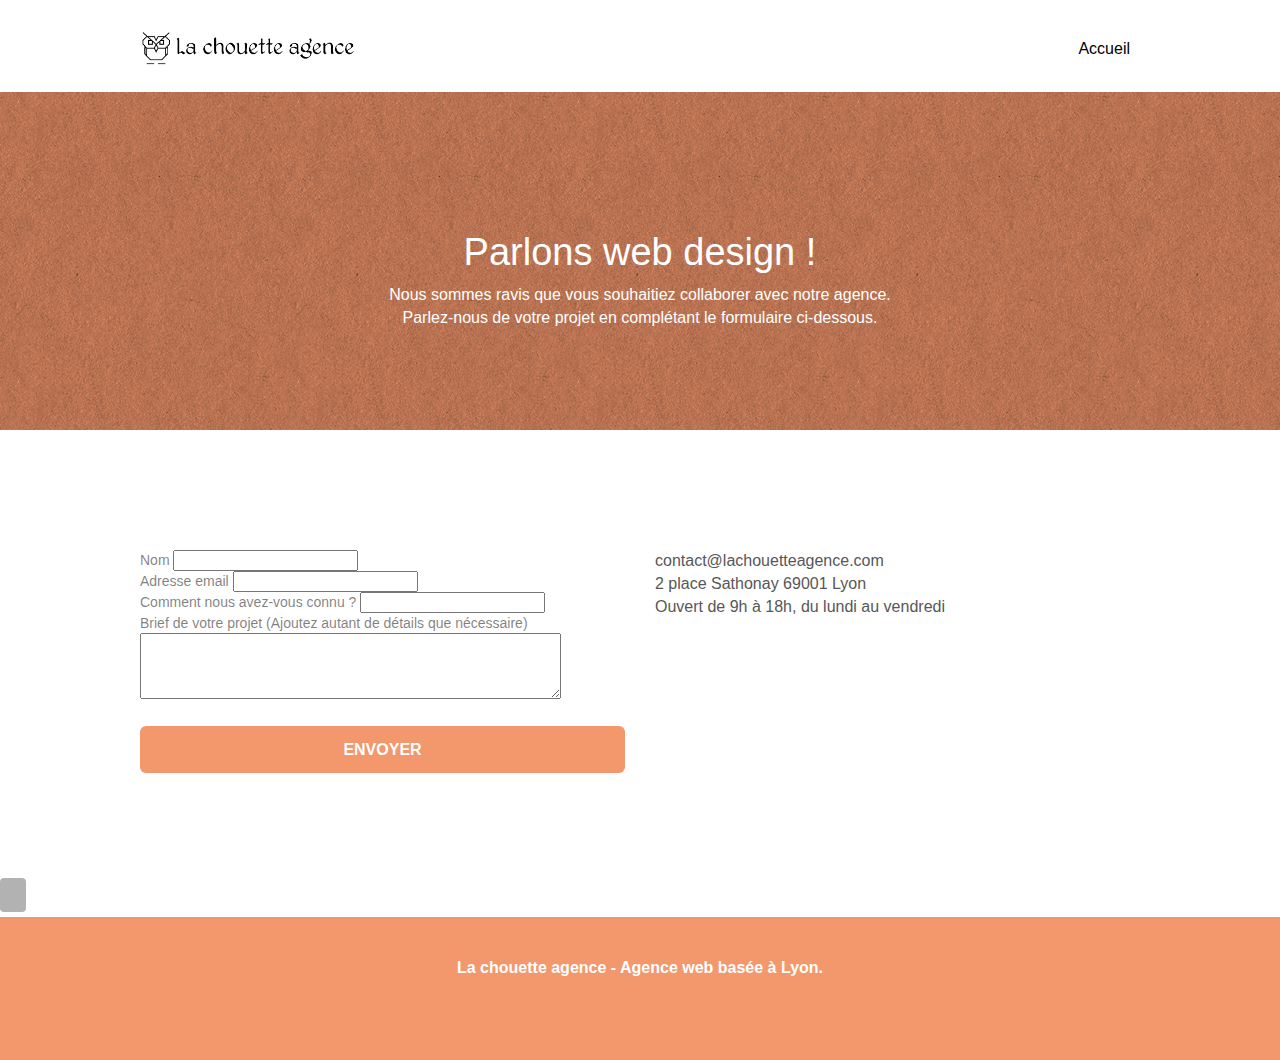
==== commit 329bd22e: "format img & delete font" ====
--- a/contact.html
+++ b/contact.html
@@ -6,7 +6,7 @@
 	<meta name="keywords" content="">
 	<meta name="description" content="La chouette agence, une grande agence de web design basée à Lyon.">
 	<meta name="viewport" content="width=device-width, initial-scale=1.0, viewport-fit=cover">
-	<link rel="shortcut icon" type="image/png" href="favicon.jpg">
+	<link rel="shortcut icon" type="image/webp" href="favicon.webp">
 
 	<link rel="stylesheet" type="text/css" href="./css/bootstrap.css">
 	<link rel="stylesheet" type="text/css" href="style.css">
@@ -37,7 +37,7 @@
 			<div class="container bloc-sm">
 				<nav class="navbar row">
 					<div class="navbar-header">
-						<a class="navbar-brand" href="index.html"><img src="img/la-chouette-agence.png"
+						<a class="navbar-brand" href="index.html"><img src="img/la-chouette-agence.webp"
 								alt="atlanta web design logo" height="40" /></a>
 						<button id="nav-toggle" type="button" class="ui-navbar-toggle navbar-toggle"
 							data-toggle="collapse" data-target=".navbar-1">
--- a/style.css
+++ b/style.css
@@ -67,7 +67,7 @@
     right: 0;
 }
 .texture-paper::before {
-    background: url(https://emericcarbonnier.github.io/Emericcarbonnier-CarbonnierEmeric_4_10-10-2021/img/texture-paper.png);
+    background: url(./img/texture-paper.webp);
     background-size: 280px 280px;
 }
 .b-parallax {
@@ -302,7 +302,7 @@
 }
 a[data-lightbox]:hover::before {
     content: "+";
-    font-family: HelveticaNeue-Light, "Helvetica Neue Light", "Helvetica Neue", Helvetica, Arial;
+    font-family: "Helvetica Neue-Light", "Helvetica Neue Light", "Helvetica Neue", Helvetica, Arial;
     font-size: 32px;
     width: 50px;
     height: 50px;
@@ -349,12 +349,12 @@
 h4,
 h5,
 h6{
-    font-family: helvetica;
+    font-family: Helvetica;
     color: black !important;
 }
 
 p {
-    font-family: helvetica;
+    font-family: Helvetica;
     font-weight: 400;
     color: #575757 !important;
 }
@@ -468,13 +468,13 @@
     border-color: #364577 !important;
 }
 .bg-lines-h2-bg {
-    background-image: url(https://emericcarbonnier.github.io/Emericcarbonnier-CarbonnierEmeric_4_10-10-2021/img/lines-h2-bg.png);
+    background-image: url(./img/lines-h2-bg.webp);
 }
 .bg-banniere {
-    background-image: url(https://emericcarbonnier.github.io/Emericcarbonnier-CarbonnierEmeric_4_10-10-2021/img/la-chouette-agence-banniere.jpg);
+    background-image: url(./img/la-chouette-agence-banniere.webp);
 }
 .bg-presentation {
-    background-image: url(https://emericcarbonnier.github.io/Emericcarbonnier-CarbonnierEmeric_4_10-10-2021/img/image-de-presentation.bmp);
+    background-image: url(./img/image-de-presentation.webp);
 }
 @media (max-width: 1024px) {
     .bloc {
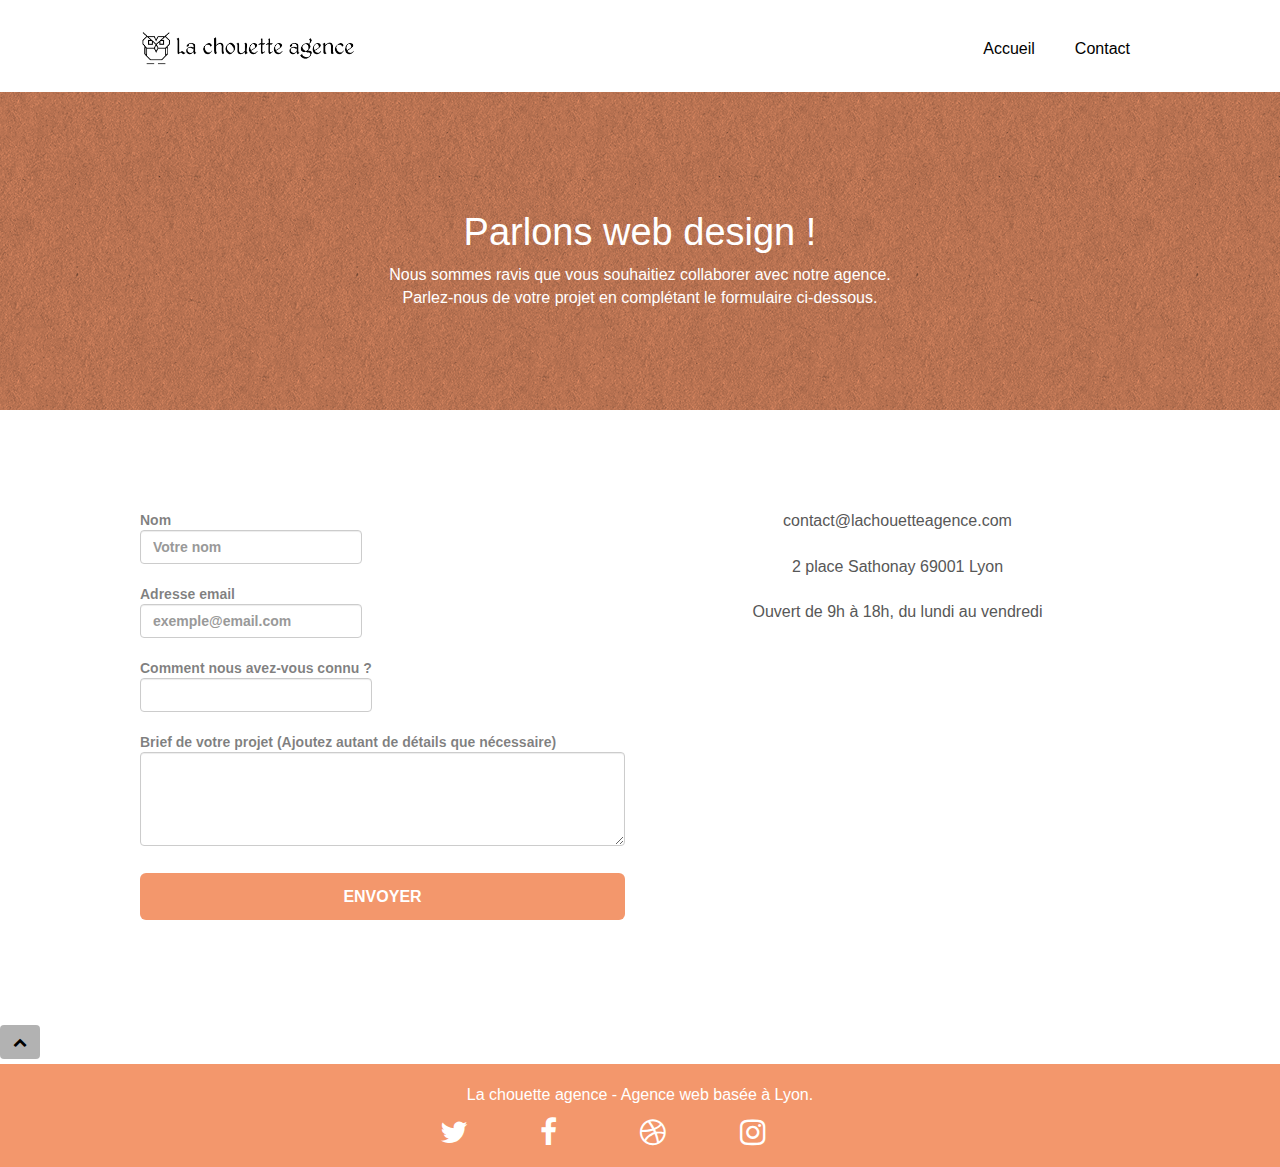
==== commit d8eeba98: "minify css" ====
--- a/contact.html
+++ b/contact.html
@@ -50,6 +50,9 @@
 							<li>
 								<a href="index.html">Accueil</a>
 							</li>
+							<li>
+								<a href="contact.html">Contact</a>
+							</li>
 						</ul>
 					</div>
 				</nav>
@@ -85,15 +88,14 @@
 							<div class="form-group">
 								<label>
 									Nom
-
-									<input id="name" class="form-control" required />
+									<input id="name" placeholder="Votre nom" class="form-control" required />
 								</label>
 							</div>
 							<div class="form-group">
 								<label>
 									Adresse email
 
-									<input id="email" class="form-control" type="email" required />
+									<input id="email" class="form-control" placeholder="exemple@email.com" type="email" required />
 								</label>
 
 							</div>
@@ -117,9 +119,10 @@
 							</button>
 						</form>
 					</div>
-					<div class="col-sm-6">
+
+					<div class="col-sm-6 text-center">
 						<p>
-							contact@lachouetteagence.com<br>2 place Sathonay 69001 Lyon<br>Ouvert de 9h à 18h, du lundi
+							contact@lachouetteagence.com<br><br>2 place Sathonay 69001 Lyon<br><br>Ouvert de 9h à 18h, du lundi
 							au vendredi<br>
 						</p>
 					</div>
--- a/style.css
+++ b/style.css
@@ -200,7 +200,6 @@
 }
 .nav > li {
     list-style: none;
-
     float: left;
     margin-top: 4px;
     font-size: 16px;
@@ -384,6 +383,8 @@
     font-weight: 700;
 }
 .social {
+    display: flex;
+    justify-content: space-between;
     max-width: 400px;
     margin: auto auto auto auto;
 }
@@ -490,12 +491,12 @@
         max-width: 100%;
     }
 }
-@media only screen and (min-device-width: 768px) and (max-device-width: 1024px) and (orientation: landscape) {
+@media only screen and (min-width: 768px) and (max-device-width: 1024px) and (orientation: landscape) {
     .b-parallax {
         background-attachment: scroll;
     }
 }
-@media only screen and (min-device-width: 1024px) and (max-device-width: 1366px) and (-webkit-min-device-pixel-ratio: 1.5) {
+@media only screen and (min-width: 1024px) and (max-device-width: 1366px) and (-webkit-min-device-pixel-ratio: 1.5) {
     .b-parallax {
         background-attachment: scroll;
     }
@@ -513,8 +514,8 @@
         position: relative;
     }
     .bloc {
-        padding-left: constant(safe-area-inset-left);
-        padding-right: constant(safe-area-inset-right);
+        padding-left: const(safe-area-inset-left);
+        padding-right: const(safe-area-inset-right);
     }
 }
 @media (max-width: 767px) {
@@ -616,3 +617,12 @@
         padding-right: 0;
     }
 }
+a{
+    list-style: none;
+}
+
+.footer{
+    margin-top: 15px;
+    display: flex;
+    flex-wrap: wrap;
+}--- a/css/et-line.css
+++ b/css/et-line.css
@@ -1 +1 @@
-@font-face{font-family:et-line;src:url(https://emericcarbonnier.github.io/Emericcarbonnier-CarbonnierEmeric_4_10-10-2021/fonts/et-line.eot);src:url(https://emericcarbonnier.github.io/Emericcarbonnier-CarbonnierEmeric_4_10-10-2021/fonts/et-line.eot?#iefix) format('embedded-opentype'),url(https://emericcarbonnier.github.io/Emericcarbonnier-CarbonnierEmeric_4_10-10-2021/fonts/et-line.woff) format('woff'),url(https://emericcarbonnier.github.io/Emericcarbonnier-CarbonnierEmeric_4_10-10-2021/fonts/et-line.ttf) format('truetype'),url(https://emericcarbonnier.github.io/Emericcarbonnier-CarbonnierEmeric_4_10-10-2021/fonts/et-line.svg#et-line) format('svg');font-weight:400;font-style:normal}.et-icon-browser,.et-icon-dribbble,.et-icon-edit,.et-icon-facebook,.et-icon-presentation,.et-icon-target,.et-icon-twitter{font-family:et-line;speak:none;font-style:normal;font-weight:400;font-variant:normal;text-transform:none;line-height:1;-webkit-font-smoothing:antialiased;-moz-osx-font-smoothing:grayscale;display:inline-block}.et-icon-browser:before{content:"\e00c"}.et-icon-presentation:before{content:"\e00e"}.et-icon-edit:before{content:"\e01c"}.et-icon-target:before{content:"\e04e"}.et-icon-facebook:before{content:"\e05d"}.et-icon-twitter:before{content:"\e05e"}.et-icon-dribbble:before{content:"\e063"}+@font-face{font-family:et-line;src:url(../fonts/et-line.eot);src:url(../fonts/et-line.eot?#iefix) format('embedded-opentype'),url(../fonts/et-line.woff) format('woff'),url(../fonts/et-line.ttf) format('truetype'),url(../fonts/et-line.svg#et-line) format('svg');font-weight:400;font-style:normal}.et-icon-adjustments,.et-icon-alarmclock,.et-icon-anchor,.et-icon-aperture,.et-icon-attachment,.et-icon-bargraph,.et-icon-basket,.et-icon-beaker,.et-icon-bike,.et-icon-book-open,.et-icon-briefcase,.et-icon-browser,.et-icon-calendar,.et-icon-camera,.et-icon-caution,.et-icon-chat,.et-icon-circle-compass,.et-icon-clipboard,.et-icon-clock,.et-icon-cloud,.et-icon-compass,.et-icon-desktop,.et-icon-dial,.et-icon-document,.et-icon-documents,.et-icon-download,.et-icon-dribbble,.et-icon-edit,.et-icon-envelope,.et-icon-expand,.et-icon-facebook,.et-icon-flag,.et-icon-focus,.et-icon-gears,.et-icon-genius,.et-icon-gift,.et-icon-global,.et-icon-globe,.et-icon-googleplus,.et-icon-grid,.et-icon-happy,.et-icon-hazardous,.et-icon-heart,.et-icon-hotairballoon,.et-icon-hourglass,.et-icon-key,.et-icon-laptop,.et-icon-layers,.et-icon-lifesaver,.et-icon-lightbulb,.et-icon-linegraph,.et-icon-linkedin,.et-icon-lock,.et-icon-magnifying-glass,.et-icon-map,.et-icon-map-pin,.et-icon-megaphone,.et-icon-mic,.et-icon-mobile,.et-icon-newspaper,.et-icon-notebook,.et-icon-paintbrush,.et-icon-paperclip,.et-icon-pencil,.et-icon-phone,.et-icon-picture,.et-icon-pictures,.et-icon-piechart,.et-icon-presentation,.et-icon-pricetags,.et-icon-printer,.et-icon-profile-female,.et-icon-profile-male,.et-icon-puzzle,.et-icon-quote,.et-icon-recycle,.et-icon-refresh,.et-icon-ribbon,.et-icon-rss,.et-icon-sad,.et-icon-scissors,.et-icon-scope,.et-icon-search,.et-icon-shield,.et-icon-speedometer,.et-icon-strategy,.et-icon-streetsign,.et-icon-tablet,.et-icon-target,.et-icon-telescope,.et-icon-toolbox,.et-icon-tools,.et-icon-tools-2,.et-icon-trophy,.et-icon-tumblr,.et-icon-twitter,.et-icon-upload,.et-icon-video,.et-icon-wallet,.et-icon-wine{font-family:et-line;speak:none;font-style:normal;font-weight:400;font-variant:normal;text-transform:none;line-height:1;-webkit-font-smoothing:antialiased;-moz-osx-font-smoothing:grayscale;display:inline-block}.et-icon-mobile:before{content:"\e000"}.et-icon-laptop:before{content:"\e001"}.et-icon-desktop:before{content:"\e002"}.et-icon-tablet:before{content:"\e003"}.et-icon-phone:before{content:"\e004"}.et-icon-document:before{content:"\e005"}.et-icon-documents:before{content:"\e006"}.et-icon-search:before{content:"\e007"}.et-icon-clipboard:before{content:"\e008"}.et-icon-newspaper:before{content:"\e009"}.et-icon-notebook:before{content:"\e00a"}.et-icon-book-open:before{content:"\e00b"}.et-icon-browser:before{content:"\e00c"}.et-icon-calendar:before{content:"\e00d"}.et-icon-presentation:before{content:"\e00e"}.et-icon-picture:before{content:"\e00f"}.et-icon-pictures:before{content:"\e010"}.et-icon-video:before{content:"\e011"}.et-icon-camera:before{content:"\e012"}.et-icon-printer:before{content:"\e013"}.et-icon-toolbox:before{content:"\e014"}.et-icon-briefcase:before{content:"\e015"}.et-icon-wallet:before{content:"\e016"}.et-icon-gift:before{content:"\e017"}.et-icon-bargraph:before{content:"\e018"}.et-icon-grid:before{content:"\e019"}.et-icon-expand:before{content:"\e01a"}.et-icon-focus:before{content:"\e01b"}.et-icon-edit:before{content:"\e01c"}.et-icon-adjustments:before{content:"\e01d"}.et-icon-ribbon:before{content:"\e01e"}.et-icon-hourglass:before{content:"\e01f"}.et-icon-lock:before{content:"\e020"}.et-icon-megaphone:before{content:"\e021"}.et-icon-shield:before{content:"\e022"}.et-icon-trophy:before{content:"\e023"}.et-icon-flag:before{content:"\e024"}.et-icon-map:before{content:"\e025"}.et-icon-puzzle:before{content:"\e026"}.et-icon-basket:before{content:"\e027"}.et-icon-envelope:before{content:"\e028"}.et-icon-streetsign:before{content:"\e029"}.et-icon-telescope:before{content:"\e02a"}.et-icon-gears:before{content:"\e02b"}.et-icon-key:before{content:"\e02c"}.et-icon-paperclip:before{content:"\e02d"}.et-icon-attachment:before{content:"\e02e"}.et-icon-pricetags:before{content:"\e02f"}.et-icon-lightbulb:before{content:"\e030"}.et-icon-layers:before{content:"\e031"}.et-icon-pencil:before{content:"\e032"}.et-icon-tools:before{content:"\e033"}.et-icon-tools-2:before{content:"\e034"}.et-icon-scissors:before{content:"\e035"}.et-icon-paintbrush:before{content:"\e036"}.et-icon-magnifying-glass:before{content:"\e037"}.et-icon-circle-compass:before{content:"\e038"}.et-icon-linegraph:before{content:"\e039"}.et-icon-mic:before{content:"\e03a"}.et-icon-strategy:before{content:"\e03b"}.et-icon-beaker:before{content:"\e03c"}.et-icon-caution:before{content:"\e03d"}.et-icon-recycle:before{content:"\e03e"}.et-icon-anchor:before{content:"\e03f"}.et-icon-profile-male:before{content:"\e040"}.et-icon-profile-female:before{content:"\e041"}.et-icon-bike:before{content:"\e042"}.et-icon-wine:before{content:"\e043"}.et-icon-hotairballoon:before{content:"\e044"}.et-icon-globe:before{content:"\e045"}.et-icon-genius:before{content:"\e046"}.et-icon-map-pin:before{content:"\e047"}.et-icon-dial:before{content:"\e048"}.et-icon-chat:before{content:"\e049"}.et-icon-heart:before{content:"\e04a"}.et-icon-cloud:before{content:"\e04b"}.et-icon-upload:before{content:"\e04c"}.et-icon-download:before{content:"\e04d"}.et-icon-target:before{content:"\e04e"}.et-icon-hazardous:before{content:"\e04f"}.et-icon-piechart:before{content:"\e050"}.et-icon-speedometer:before{content:"\e051"}.et-icon-global:before{content:"\e052"}.et-icon-compass:before{content:"\e053"}.et-icon-lifesaver:before{content:"\e054"}.et-icon-clock:before{content:"\e055"}.et-icon-aperture:before{content:"\e056"}.et-icon-quote:before{content:"\e057"}.et-icon-scope:before{content:"\e058"}.et-icon-alarmclock:before{content:"\e059"}.et-icon-refresh:before{content:"\e05a"}.et-icon-happy:before{content:"\e05b"}.et-icon-sad:before{content:"\e05c"}.et-icon-facebook:before{content:"\e05d"}.et-icon-twitter:before{content:"\e05e"}.et-icon-googleplus:before{content:"\e05f"}.et-icon-rss:before{content:"\e060"}.et-icon-tumblr:before{content:"\e061"}.et-icon-linkedin:before{content:"\e062"}.et-icon-dribbble:before{content:"\e063"}